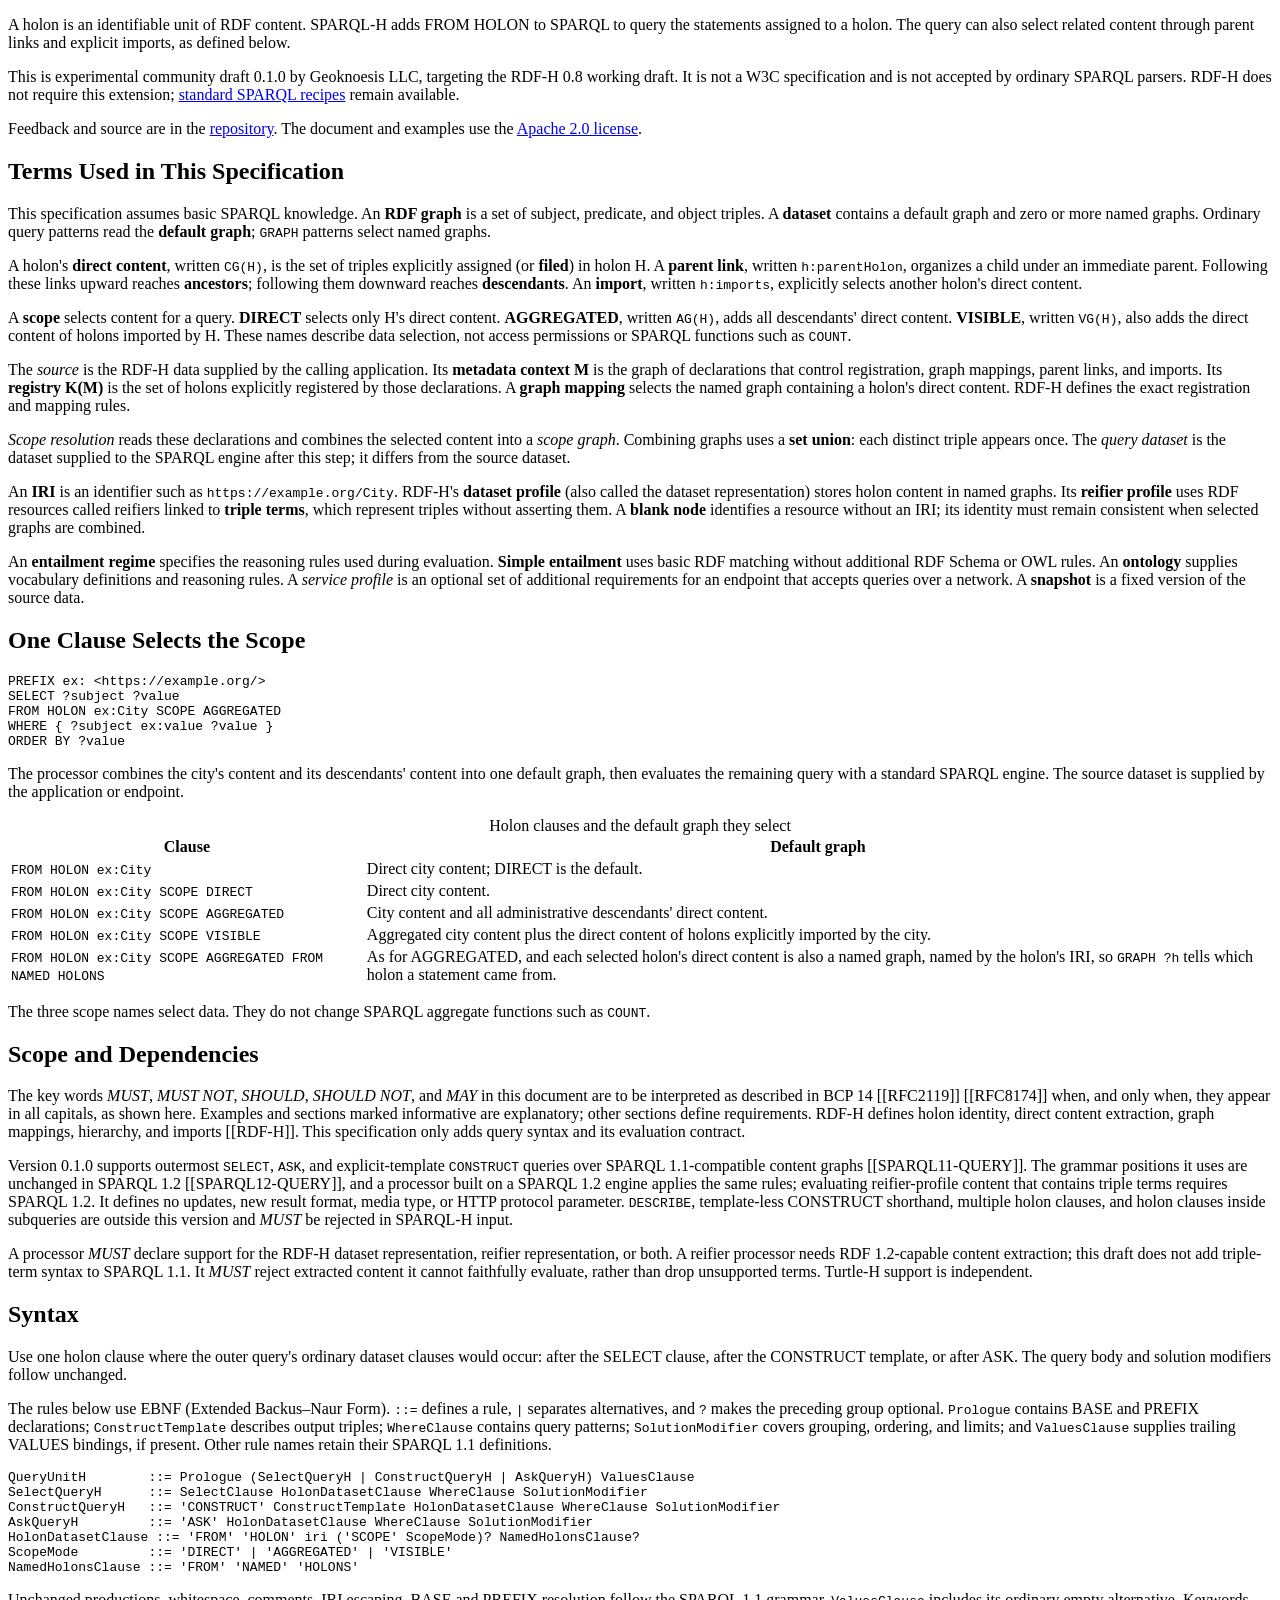
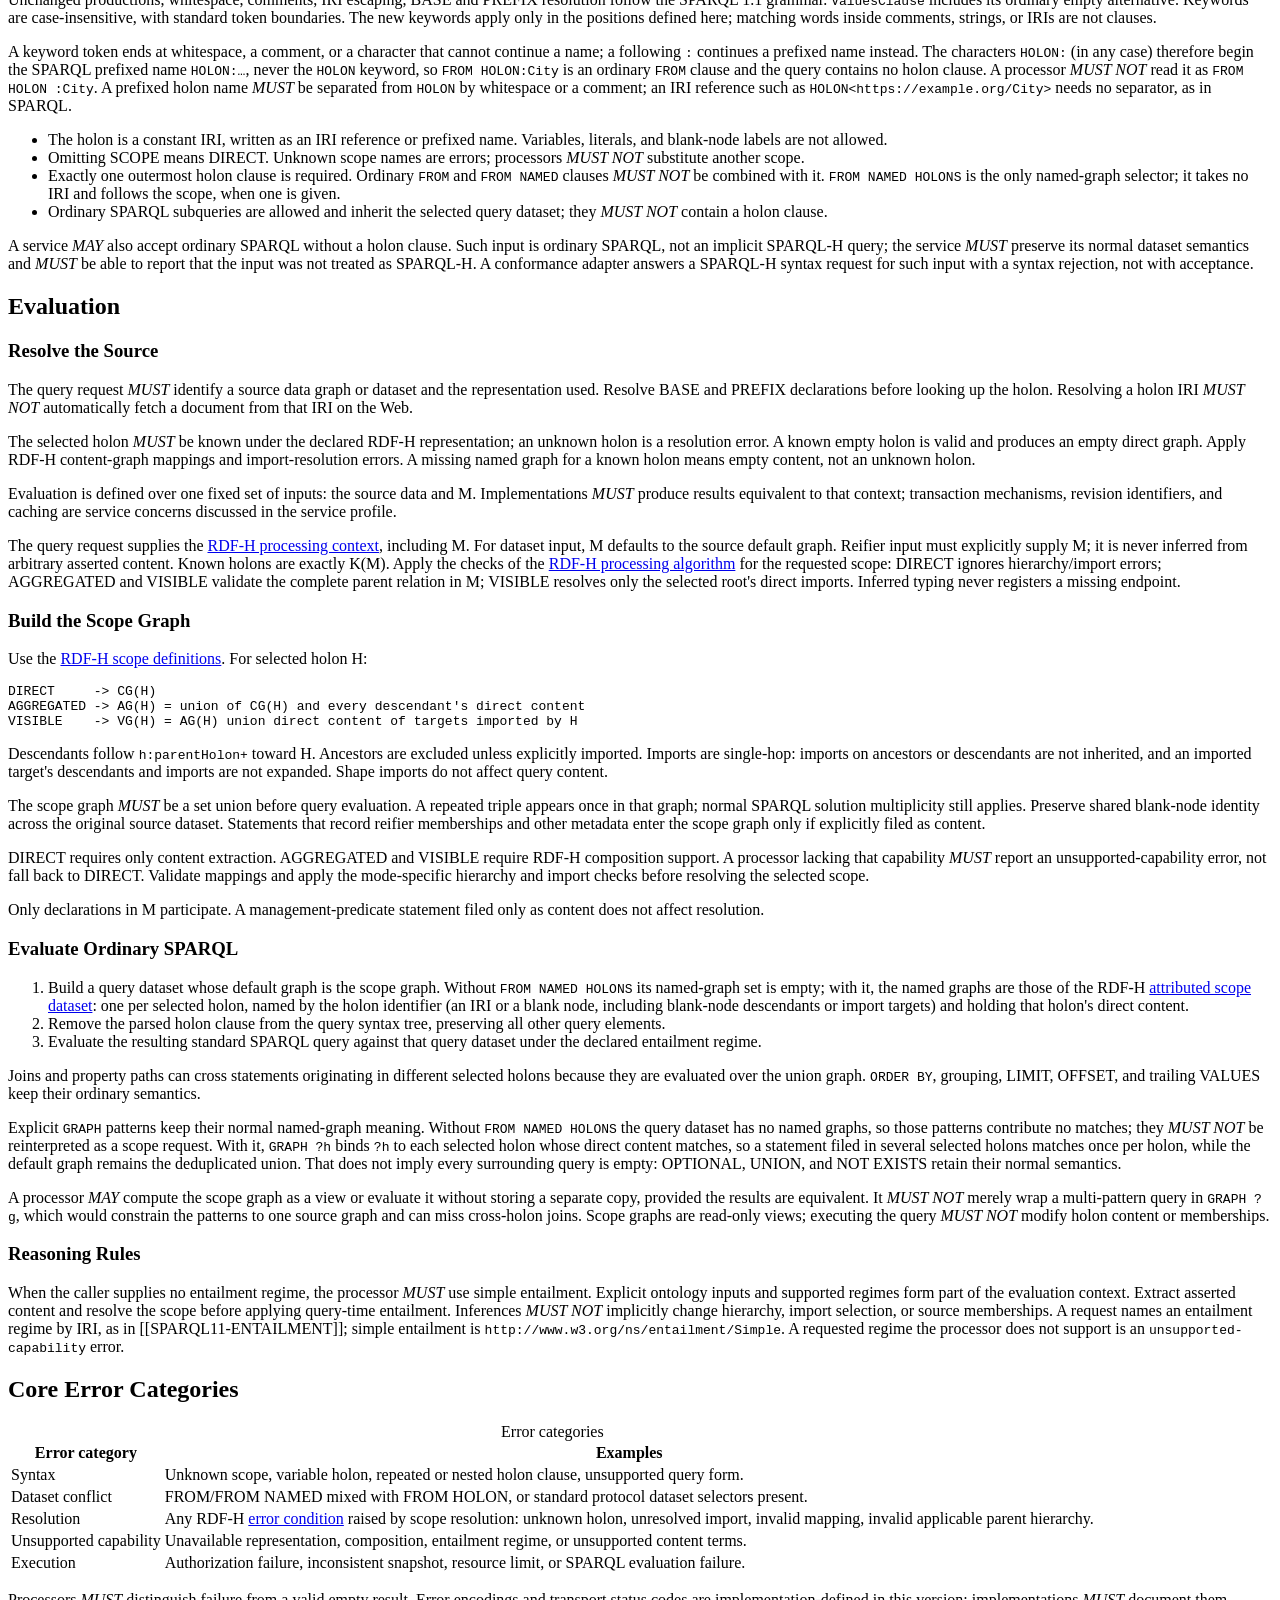
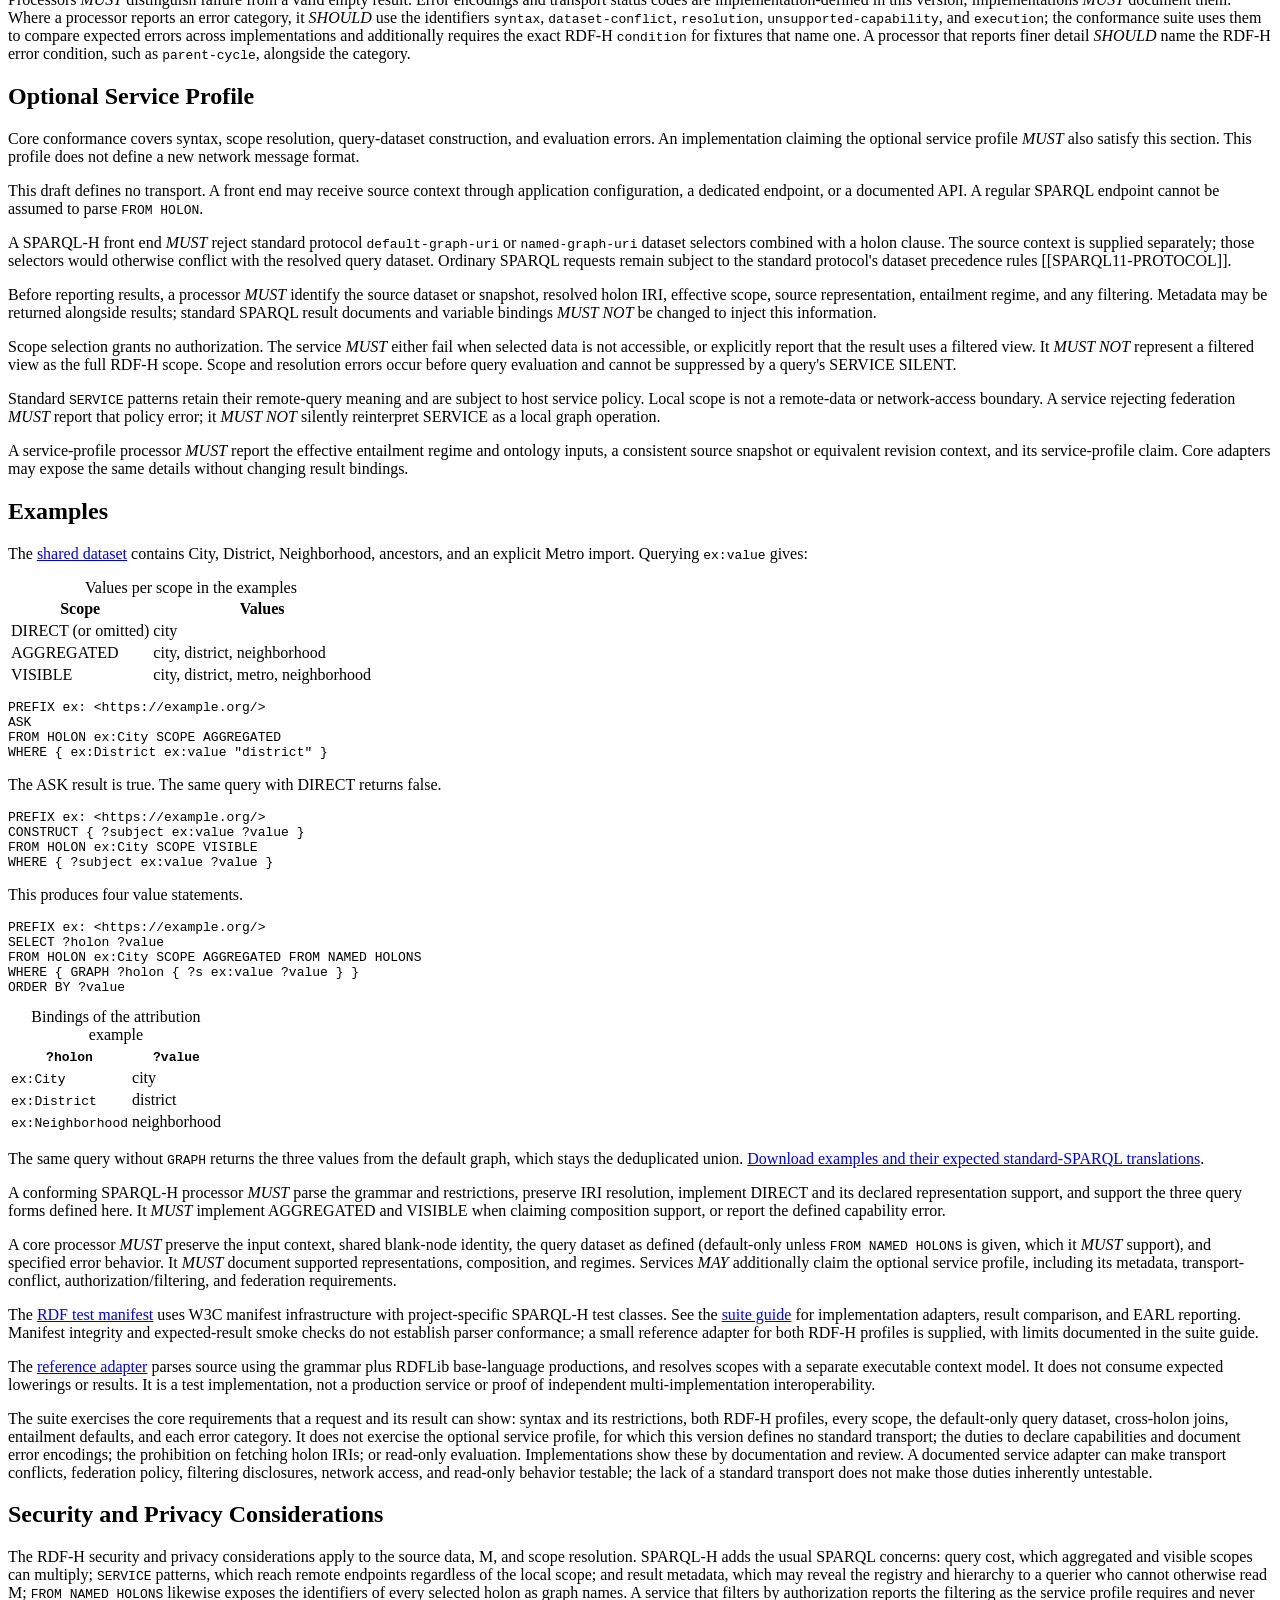
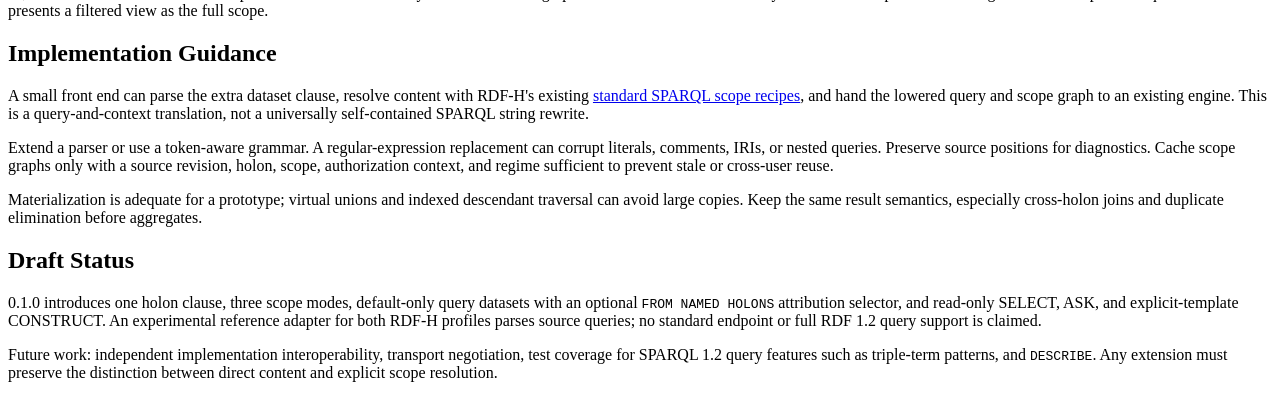
==== sparql-h/index.html @ 0ec51125 "Define RDF-H 0.8 processing and companion language drafts Specify explicit metadata contexts, regist" ====
<!DOCTYPE html>

<html lang="en">
<head>
<meta charset="utf-8"/>
<title>SPARQL-H: Holon-Scoped Queries for RDF-H</title>
<script class="remove" src="https://www.w3.org/Tools/respec/respec-w3c"></script>
<script class="remove">
        var respecConfig = {
            testSuiteURI: "https://geoknoesis.github.io/rdf-holon/tests/sparql-h/manifest.ttl",
    "useW3CStyle": true,
    "specStatus": "unofficial",
    "shortName": "sparql-h",
    "version": "0.1.0",
    "editors": [
        {
            "name": "Stephane Fellah",
            "url": "https://geoknoesis.com",
            "company": "Geoknoesis LLC",
            "companyURL": "https://geoknoesis.com"
        }
    ],
    "github": {
        "repoURL": "https://github.com/geoknoesis/rdf-holon",
        "branch": "main",
        "commitHistoryURL": "https://github.com/geoknoesis/rdf-holon/commits/main/sparql-h/index.html"
    },
    "edDraftURI": "https://geoknoesis.github.io/rdf-holon/sparql-h/",
    "copyrightStart": "2026",
    "localBiblio": {
        "RDF-H": {
            "title": "RDF-H 0.8: Organizing RDF Content into Holons",
            "href": "https://geoknoesis.github.io/rdf-holon/",
            "publisher": "Geoknoesis LLC"
        },
        "SPARQL11-QUERY": {
            "title": "SPARQL 1.1 Query Language",
            "href": "https://www.w3.org/TR/sparql11-query/",
            "publisher": "W3C"
        },
        "SPARQL11-PROTOCOL": {
            "title": "SPARQL 1.1 Protocol",
            "href": "https://www.w3.org/TR/sparql11-protocol/",
            "publisher": "W3C"
        },
        "SPARQL11-ENTAILMENT": {
            "title": "SPARQL 1.1 Entailment Regimes",
            "href": "https://www.w3.org/TR/sparql11-entailment/",
            "publisher": "W3C"
        },
        "RFC8174": {
            "title": "Ambiguity of Uppercase vs Lowercase in RFC 2119 Key Words",
            "href": "https://www.rfc-editor.org/info/rfc8174",
            "publisher": "IETF"
        },
        "SPARQL12-QUERY": {
            "title": "SPARQL 1.2 Query Language",
            "href": "https://www.w3.org/TR/2026/WD-sparql12-query-20261011/",
            "publisher": "W3C",
            "status": "Working Draft",
            "date": "11 October 2026"
        },
        "RFC2119": {
            "title": "Key words for use in RFCs to Indicate Requirement Levels",
            "href": "https://www.rfc-editor.org/rfc/rfc2119",
            "publisher": "IETF"
        }
    },
    "otherLinks": [
        {
            "key": "Source",
            "data": [
                {
                    "value": "Specification source",
                    "href": "https://github.com/geoknoesis/rdf-holon/blob/main/sparql-h/index.html"
                }
            ]
        }
    ]
};
    </script>
</head>
<body>
<section id="abstract">
<p>A holon is an identifiable unit of RDF content. SPARQL-H adds FROM HOLON to SPARQL to query the statements assigned to a holon. The query can also select related content through parent links and explicit imports, as defined below.</p>
</section>
<section id="sotd">
<p>This is experimental community draft 0.1.0 by Geoknoesis LLC, targeting the RDF-H 0.8 working draft.
            It is not a W3C specification and is not accepted by ordinary SPARQL parsers.
            RDF-H does not require this extension; <a href="../#querying">standard SPARQL recipes</a> remain available.</p>
<p>Feedback and source are in the <a href="https://github.com/geoknoesis/rdf-holon">repository</a>.
            The document and examples use the <a href="../LICENSE">Apache 2.0 license</a>.</p>
</section>
<section id="terms"><h2>Terms Used in This Specification</h2>
<p>This specification assumes basic SPARQL knowledge. An <strong>RDF graph</strong> is a set of subject, predicate, and object triples. A <strong>dataset</strong> contains a default graph and zero or more named graphs. Ordinary query patterns read the <strong>default graph</strong>; <code>GRAPH</code> patterns select named graphs.</p>
<p>A holon's <strong>direct content</strong>, written <code>CG(H)</code>, is the set of triples explicitly assigned (or <strong>filed</strong>) in holon H. A <strong>parent link</strong>, written <code>h:parentHolon</code>, organizes a child under an immediate parent. Following these links upward reaches <strong>ancestors</strong>; following them downward reaches <strong>descendants</strong>. An <strong>import</strong>, written <code>h:imports</code>, explicitly selects another holon's direct content.</p>
<p>A <strong>scope</strong> selects content for a query. <strong>DIRECT</strong> selects only H's direct content. <strong>AGGREGATED</strong>, written <code>AG(H)</code>, adds all descendants' direct content. <strong>VISIBLE</strong>, written <code>VG(H)</code>, also adds the direct content of holons imported by H. These names describe data selection, not access permissions or SPARQL functions such as <code>COUNT</code>.</p>
<p>The <dfn data-lt="source dataset">source</dfn> is the RDF-H data supplied by the calling application. Its <strong>metadata context M</strong> is the graph of declarations that control registration, graph mappings, parent links, and imports. Its <strong>registry K(M)</strong> is the set of holons explicitly registered by those declarations. A <strong>graph mapping</strong> selects the named graph containing a holon's direct content. RDF-H defines the exact registration and mapping rules.</p>
<p><dfn data-lt="scope resolution">Scope resolution</dfn> reads these declarations and combines the selected content into a <dfn>scope graph</dfn>. Combining graphs uses a <strong>set union</strong>: each distinct triple appears once. The <dfn>query dataset</dfn> is the dataset supplied to the SPARQL engine after this step; it differs from the <a>source dataset</a>.</p>
<p>An <strong>IRI</strong> is an identifier such as <code>https://example.org/City</code>. RDF-H's <strong>dataset profile</strong> (also called the dataset representation) stores holon content in named graphs. Its <strong>reifier profile</strong> uses RDF resources called reifiers linked to <strong>triple terms</strong>, which represent triples without asserting them. A <strong>blank node</strong> identifies a resource without an IRI; its identity must remain consistent when selected graphs are combined.</p>
<p>An <strong>entailment regime</strong> specifies the reasoning rules used during evaluation. <strong>Simple entailment</strong> uses basic RDF matching without additional RDF Schema or OWL rules. An <strong>ontology</strong> supplies vocabulary definitions and reasoning rules. A <dfn>service profile</dfn> is an optional set of additional requirements for an endpoint that accepts queries over a network. A <strong>snapshot</strong> is a fixed version of the source data.</p></section><section class="informative" id="introduction">
<h2>One Clause Selects the Scope</h2>
<pre class="example nohighlight sparql-h" title="One clause selects the scope">PREFIX ex: &lt;https://example.org/&gt;
SELECT ?subject ?value
FROM HOLON ex:City SCOPE AGGREGATED
WHERE { ?subject ex:value ?value }
ORDER BY ?value</pre>
<p>The processor combines the city's content and its descendants' content into one default graph, then evaluates
            the remaining query with a standard SPARQL engine. The <a>source dataset</a> is supplied by the application or endpoint.</p>
<table><caption>Holon clauses and the default graph they select</caption><thead><tr><th>Clause</th><th>Default graph</th></tr></thead><tbody>
<tr><td><code>FROM HOLON ex:City</code></td><td>Direct city content; DIRECT is the default.</td></tr>
<tr><td><code>FROM HOLON ex:City SCOPE DIRECT</code></td><td>Direct city content.</td></tr>
<tr><td><code>FROM HOLON ex:City SCOPE AGGREGATED</code></td><td>City content and all administrative descendants' direct content.</td></tr>
<tr><td><code>FROM HOLON ex:City SCOPE VISIBLE</code></td><td>Aggregated city content plus the direct content of holons explicitly imported by the city.</td></tr>
<tr><td><code>FROM HOLON ex:City SCOPE AGGREGATED FROM NAMED HOLONS</code></td><td>As for AGGREGATED, and each selected holon's direct content is also a named graph, named by the holon's IRI, so <code>GRAPH ?h</code> tells which holon a statement came from.</td></tr>
</tbody></table>
<p>The three scope names select data. They do not change SPARQL aggregate functions such as <code>COUNT</code>.</p>
</section>
<section id="scope">
<h2>Scope and Dependencies</h2>
<p>The key words <em class="rfc2119" title="MUST">MUST</em>, <em class="rfc2119" title="MUST NOT">MUST NOT</em>, <em class="rfc2119" title="SHOULD">SHOULD</em>, <em class="rfc2119" title="SHOULD NOT">SHOULD NOT</em>, and <em class="rfc2119" title="MAY">MAY</em> in this document are to be interpreted as described in BCP 14 [[RFC2119]] [[RFC8174]] when, and only when, they appear in all capitals, as shown here. Examples and sections marked informative
            are explanatory; other sections define requirements. RDF-H defines holon identity, direct content extraction,
            graph mappings, hierarchy, and imports [[RDF-H]]. This specification only adds query syntax and its evaluation contract.</p>
<p>Version 0.1.0 supports outermost <code>SELECT</code>, <code>ASK</code>, and explicit-template <code>CONSTRUCT</code> queries
            over SPARQL 1.1-compatible content graphs [[SPARQL11-QUERY]]. The grammar positions it uses are unchanged in SPARQL 1.2
            [[SPARQL12-QUERY]], and a processor built on a SPARQL 1.2 engine applies the same rules; evaluating reifier-profile content
            that contains triple terms requires SPARQL 1.2. It defines no updates, new result format, media type,
            or HTTP protocol parameter. <code>DESCRIBE</code>, template-less CONSTRUCT shorthand, multiple holon clauses,
            and holon clauses inside subqueries are outside this version and <em class="rfc2119" title="MUST">MUST</em> be rejected in SPARQL-H input.</p>
<p>A processor <em class="rfc2119" title="MUST">MUST</em> declare support for the RDF-H dataset representation, reifier representation, or both.
            A reifier processor needs RDF 1.2-capable content extraction; this draft does not add triple-term syntax to SPARQL 1.1.
            It <em class="rfc2119" title="MUST">MUST</em> reject extracted content it cannot faithfully evaluate, rather than drop unsupported terms.
            Turtle-H support is independent.</p>
</section>
<section id="syntax">
<h2>Syntax</h2>
<p>Use one holon clause where the outer query's ordinary dataset clauses would occur: after the SELECT clause,
            after the CONSTRUCT template, or after ASK. The query body and solution modifiers follow unchanged.</p>
<p>The rules below use EBNF (Extended Backus–Naur Form). <code>::=</code> defines a rule, <code>|</code> separates alternatives, and <code>?</code> makes the preceding group optional. <code>Prologue</code> contains BASE and PREFIX declarations; <code>ConstructTemplate</code> describes output triples; <code>WhereClause</code> contains query patterns; <code>SolutionModifier</code> covers grouping, ordering, and limits; and <code>ValuesClause</code> supplies trailing VALUES bindings, if present. Other rule names retain their SPARQL 1.1 definitions.</p><pre class="nohighlight">QueryUnitH        ::= Prologue (SelectQueryH | ConstructQueryH | AskQueryH) ValuesClause
SelectQueryH      ::= SelectClause HolonDatasetClause WhereClause SolutionModifier
ConstructQueryH   ::= 'CONSTRUCT' ConstructTemplate HolonDatasetClause WhereClause SolutionModifier
AskQueryH         ::= 'ASK' HolonDatasetClause WhereClause SolutionModifier
HolonDatasetClause ::= 'FROM' 'HOLON' iri ('SCOPE' ScopeMode)? NamedHolonsClause?
ScopeMode         ::= 'DIRECT' | 'AGGREGATED' | 'VISIBLE'
NamedHolonsClause ::= 'FROM' 'NAMED' 'HOLONS'</pre>
<p>Unchanged productions, whitespace, comments, IRI escaping, BASE and PREFIX resolution follow the SPARQL 1.1 grammar.
            <code>ValuesClause</code> includes its ordinary empty alternative. Keywords are case-insensitive, with standard token boundaries.
            The new keywords apply only in the positions defined here; matching words inside comments, strings, or IRIs are not clauses.</p>
<p>A keyword token ends at whitespace, a comment, or a character that cannot continue a name; a following <code>:</code>
            continues a prefixed name instead. The characters <code>HOLON:</code> (in any case) therefore begin the SPARQL prefixed name
            <code>HOLON:…</code>, never the <code>HOLON</code> keyword, so <code>FROM HOLON:City</code> is an ordinary <code>FROM</code>
            clause and the query contains no holon clause. A processor <em class="rfc2119" title="MUST NOT">MUST NOT</em> read it as
            <code>FROM HOLON :City</code>. A prefixed holon name <em class="rfc2119" title="MUST">MUST</em> be separated from <code>HOLON</code>
            by whitespace or a comment; an IRI reference such as <code>HOLON&lt;https://example.org/City&gt;</code> needs no separator, as in SPARQL.</p>
<ul>
<li>The holon is a constant IRI, written as an IRI reference or prefixed name. Variables, literals, and blank-node labels are not allowed.</li>
<li>Omitting SCOPE means DIRECT. Unknown scope names are errors; processors <em class="rfc2119" title="MUST NOT">MUST NOT</em> substitute another scope.</li>
<li>Exactly one outermost holon clause is required. Ordinary <code>FROM</code> and <code>FROM NAMED</code> clauses <em class="rfc2119" title="MUST NOT">MUST NOT</em> be combined with it. <code>FROM NAMED HOLONS</code> is the only named-graph selector; it takes no IRI and follows the scope, when one is given.</li>
<li>Ordinary SPARQL subqueries are allowed and inherit the selected <a>query dataset</a>; they <em class="rfc2119" title="MUST NOT">MUST NOT</em> contain a holon clause.</li>
</ul>
<p>A service <em class="rfc2119" title="MAY">MAY</em> also accept ordinary SPARQL without a holon clause. Such input is ordinary SPARQL, not an implicit
            SPARQL-H query; the service <em class="rfc2119" title="MUST">MUST</em> preserve its normal dataset semantics and <em class="rfc2119" title="MUST">MUST</em> be able to report that the input was not treated as SPARQL-H. A conformance adapter answers a SPARQL-H syntax request for such input with a syntax rejection, not with acceptance.</p>
</section>
<section id="evaluation">
<h2>Evaluation</h2>
<section id="source-dataset">
<h3>Resolve the Source</h3>
<p>The query request <em class="rfc2119" title="MUST">MUST</em> identify a source data graph or dataset and the representation used. Resolve BASE and PREFIX declarations
                before looking up the holon. Resolving a holon IRI <em class="rfc2119" title="MUST NOT">MUST NOT</em> automatically fetch a document from that IRI on the Web.</p>
<p>The selected holon <em class="rfc2119" title="MUST">MUST</em> be known under the declared RDF-H representation; an unknown holon is a resolution error.
                A known empty holon is valid and produces an empty direct graph. Apply RDF-H content-graph mappings and import-resolution errors.
                A missing named graph for a known holon means empty content, not an unknown holon.</p>
<p>Evaluation is defined over one fixed set of inputs: the source data and M. Implementations <em class="rfc2119" title="MUST">MUST</em> produce results equivalent to that context; transaction mechanisms, revision identifiers, and caching are service concerns discussed in the <a>service profile</a>.</p>
<p>The query request supplies the <a href="../#dataset-resolution">RDF-H processing context</a>, including M.
For dataset input, M defaults to the source default graph. Reifier input must explicitly supply M; it is never inferred from arbitrary asserted content.
Known holons are exactly K(M). Apply the checks of the <a href="../#processing-model">RDF-H processing algorithm</a> for the requested scope: DIRECT ignores hierarchy/import errors; AGGREGATED and VISIBLE validate the complete parent relation in M;
VISIBLE resolves only the selected root's direct imports. Inferred typing never registers a missing endpoint.</p></section>
<section id="scope-resolution">
<h3>Build the Scope Graph</h3>
<p>Use the <a href="../#step-scope">RDF-H scope definitions</a>. For selected holon H:</p>
<pre class="nohighlight">DIRECT     -&gt; CG(H)
AGGREGATED -&gt; AG(H) = union of CG(H) and every descendant's direct content
VISIBLE    -&gt; VG(H) = AG(H) union direct content of targets imported by H</pre>
<p>Descendants follow <code>h:parentHolon+</code> toward H. Ancestors are excluded unless explicitly imported.
                Imports are single-hop: imports on ancestors or descendants are not inherited, and an imported target's descendants
                and imports are not expanded. Shape imports do not affect query content.</p>
<p>The <a>scope graph</a> <em class="rfc2119" title="MUST">MUST</em> be a set union before query evaluation. A repeated triple appears once in that graph;
                normal SPARQL solution multiplicity still applies. Preserve shared blank-node identity across the original <a>source dataset</a>.
                Statements that record reifier memberships and other metadata enter the scope graph only if explicitly filed as content.</p>
<p>DIRECT requires only content extraction. AGGREGATED and VISIBLE require RDF-H composition support.
                A processor lacking that capability <em class="rfc2119" title="MUST">MUST</em> report an unsupported-capability error, not fall back to DIRECT.
                Validate mappings and apply the mode-specific hierarchy and import checks before resolving the selected scope.</p>
<p>Only declarations in M participate. A management-predicate statement filed only as content does not affect resolution.</p></section>
<section id="query-dataset">
<h3>Evaluate Ordinary SPARQL</h3>
<ol>
<li>Build a <a>query dataset</a> whose default graph is the <a>scope graph</a>. Without <code>FROM NAMED HOLONS</code> its named-graph set is empty; with it, the named graphs are those of the RDF-H <a href="../#dfn-attributed-scope-dataset">attributed scope dataset</a>: one per selected holon, named by the holon identifier (an IRI or a blank node, including blank-node descendants or import targets) and holding that holon's direct content.</li>
<li>Remove the parsed holon clause from the query syntax tree, preserving all other query elements.</li>
<li>Evaluate the resulting standard SPARQL query against that query dataset under the declared entailment regime.</li>
</ol>
<p>Joins and property paths can cross statements originating in different selected holons because they are evaluated
                over the union graph. <code>ORDER BY</code>, grouping, LIMIT, OFFSET, and trailing VALUES keep their ordinary semantics.</p>
<p>Explicit <code>GRAPH</code> patterns keep their normal named-graph meaning. Without <code>FROM NAMED HOLONS</code> the
                query dataset has no named graphs, so those patterns contribute no matches; they <em class="rfc2119" title="MUST NOT">MUST NOT</em> be reinterpreted as a scope request.
                With it, <code>GRAPH ?h</code> binds <code>?h</code> to each selected holon whose direct content matches, so a statement filed in several selected holons matches once per holon, while the default graph remains the deduplicated union.
                That does not imply every surrounding query is empty: OPTIONAL, UNION, and NOT EXISTS retain their normal semantics.</p>
<p>A processor <em class="rfc2119" title="MAY">MAY</em> compute the scope graph as a view or evaluate it without storing a separate copy, provided the results are equivalent.
                It <em class="rfc2119" title="MUST NOT">MUST NOT</em> merely wrap a multi-pattern query in <code>GRAPH ?g</code>, which would constrain the patterns to one source graph
                and can miss cross-holon joins. Scope graphs are read-only views; executing the query <em class="rfc2119" title="MUST NOT">MUST NOT</em> modify holon content or memberships.</p>
</section>
<section id="entailment">
<h3>Reasoning Rules</h3>
<p>When the caller supplies no entailment regime, the processor <em class="rfc2119" title="MUST">MUST</em> use simple entailment. Explicit ontology inputs and supported regimes form part of the evaluation context.
                Extract asserted content and resolve the scope before applying query-time entailment. Inferences <em class="rfc2119" title="MUST NOT">MUST NOT</em> implicitly change
                hierarchy, import selection, or source memberships. A request names an entailment regime by IRI, as in
                [[SPARQL11-ENTAILMENT]]; simple entailment is <code>http://www.w3.org/ns/entailment/Simple</code>.
                A requested regime the processor does not support is an <code>unsupported-capability</code> error.</p>
</section>
</section>
<section id="errors"><h2>Core Error Categories</h2><table><caption>Error categories</caption><thead><tr><th>Error category</th><th>Examples</th></tr></thead><tbody>
<tr><td>Syntax</td><td>Unknown scope, variable holon, repeated or nested holon clause, unsupported query form.</td></tr>
<tr><td>Dataset conflict</td><td>FROM/FROM NAMED mixed with FROM HOLON, or standard protocol dataset selectors present.</td></tr>
<tr><td>Resolution</td><td>Any RDF-H <a href="../#error-conditions">error condition</a> raised by <a>scope resolution</a>: unknown holon, unresolved import, invalid mapping, invalid applicable parent hierarchy.</td></tr>
<tr><td>Unsupported capability</td><td>Unavailable representation, composition, entailment regime, or unsupported content terms.</td></tr>
<tr><td>Execution</td><td>Authorization failure, inconsistent snapshot, resource limit, or SPARQL evaluation failure.</td></tr>
</tbody></table><p>Processors <em class="rfc2119" title="MUST">MUST</em> distinguish failure from a valid empty result. Error encodings and transport status codes are implementation-defined
            in this version; implementations <em class="rfc2119" title="MUST">MUST</em> document them. Where a processor reports
            an error category, it <em class="rfc2119" title="SHOULD">SHOULD</em> use the identifiers <code>syntax</code>,
            <code>dataset-conflict</code>, <code>resolution</code>, <code>unsupported-capability</code>, and <code>execution</code>;
            the conformance suite uses them to compare expected errors across implementations and additionally requires the exact RDF-H <code>condition</code> for fixtures that name one. A processor that reports finer detail
            <em class="rfc2119" title="SHOULD">SHOULD</em> name the RDF-H error condition, such as <code>parent-cycle</code>, alongside the category.</p></section><section id="protocol">
<h2>Optional Service Profile</h2>
<p>Core conformance covers syntax, <a>scope resolution</a>, query-dataset construction, and evaluation errors. An implementation claiming the optional <a>service profile</a> <em class="rfc2119" title="MUST">MUST</em> also satisfy this section. This profile does not define a new network message format.</p><p>This draft defines no transport. A front end may receive source context through application configuration, a dedicated endpoint,
            or a documented API. A regular SPARQL endpoint cannot be assumed to parse <code>FROM HOLON</code>.</p>
<p>A SPARQL-H front end <em class="rfc2119" title="MUST">MUST</em> reject standard protocol <code>default-graph-uri</code> or <code>named-graph-uri</code> dataset selectors
            combined with a holon clause. The source context is supplied separately; those selectors would otherwise conflict with the resolved <a>query dataset</a>.
            Ordinary SPARQL requests remain subject to the standard protocol's dataset precedence rules [[SPARQL11-PROTOCOL]].</p>
<p>Before reporting results, a processor <em class="rfc2119" title="MUST">MUST</em> identify the <a>source dataset</a> or snapshot, resolved holon IRI, effective scope,
            source representation, entailment regime, and any filtering. Metadata may be returned alongside results; standard SPARQL
            result documents and variable bindings <em class="rfc2119" title="MUST NOT">MUST NOT</em> be changed to inject this information.</p>
<p>Scope selection grants no authorization. The service <em class="rfc2119" title="MUST">MUST</em> either fail when selected data is not accessible, or explicitly
                report that the result uses a filtered view. It <em class="rfc2119" title="MUST NOT">MUST NOT</em> represent a filtered view as the full RDF-H scope.
                Scope and resolution errors occur before query evaluation and cannot be suppressed by a query's SERVICE SILENT.</p><p>Standard <code>SERVICE</code> patterns retain their remote-query meaning and are subject to host service policy.
                Local scope is not a remote-data or network-access boundary. A service rejecting federation <em class="rfc2119" title="MUST">MUST</em> report that policy error;
                it <em class="rfc2119" title="MUST NOT">MUST NOT</em> silently reinterpret SERVICE as a local graph operation.</p><p>A service-profile processor <em class="rfc2119" title="MUST">MUST</em> report the effective entailment regime and ontology inputs, a consistent source snapshot or equivalent revision context, and its service-profile claim. Core adapters may expose the same details without changing result bindings.</p></section>
<section class="informative" id="examples">
<h2>Examples</h2>
<p>The <a href="../examples/rdf-h/composition/scopes.trig">shared dataset</a> contains City, District, Neighborhood, ancestors,
            and an explicit Metro import. Querying <code>ex:value</code> gives:</p>
<table><caption>Values per scope in the examples</caption><thead><tr><th>Scope</th><th>Values</th></tr></thead><tbody>
<tr><td>DIRECT (or omitted)</td><td>city</td></tr>
<tr><td>AGGREGATED</td><td>city, district, neighborhood</td></tr>
<tr><td>VISIBLE</td><td>city, district, metro, neighborhood</td></tr>
</tbody></table>
<pre class="example nohighlight sparql-h" title="ASK over the aggregated scope">PREFIX ex: &lt;https://example.org/&gt;
ASK
FROM HOLON ex:City SCOPE AGGREGATED
WHERE { ex:District ex:value "district" }</pre>
<p>The ASK result is true. The same query with DIRECT returns false.</p>
<pre class="example nohighlight sparql-h" title="CONSTRUCT over the visible scope">PREFIX ex: &lt;https://example.org/&gt;
CONSTRUCT { ?subject ex:value ?value }
FROM HOLON ex:City SCOPE VISIBLE
WHERE { ?subject ex:value ?value }</pre>
<p>This produces four value statements.</p>
<pre class="example nohighlight sparql-h" title="Attributing statements to holons with FROM NAMED HOLONS">PREFIX ex: &lt;https://example.org/&gt;
SELECT ?holon ?value
FROM HOLON ex:City SCOPE AGGREGATED FROM NAMED HOLONS
WHERE { GRAPH ?holon { ?s ex:value ?value } }
ORDER BY ?value</pre>
<table><caption>Bindings of the attribution example</caption><thead><tr><th><code>?holon</code></th><th><code>?value</code></th></tr></thead><tbody>
<tr><td><code>ex:City</code></td><td>city</td></tr>
<tr><td><code>ex:District</code></td><td>district</td></tr>
<tr><td><code>ex:Neighborhood</code></td><td>neighborhood</td></tr>
</tbody></table>
<p>The same query without <code>GRAPH</code> returns the three values from the default graph, which stays the deduplicated union. <a href="../examples/sparql-h/">Download examples and their expected standard-SPARQL translations</a>.</p>
</section>
<section id="conformance">
<p>A conforming SPARQL-H processor <em class="rfc2119" title="MUST">MUST</em> parse the grammar and restrictions, preserve IRI resolution,
            implement DIRECT and its declared representation support, and support the three query forms defined here.
            It <em class="rfc2119" title="MUST">MUST</em> implement AGGREGATED and VISIBLE when claiming composition support, or report the defined capability error.</p>
<p>A core processor <em class="rfc2119" title="MUST">MUST</em> preserve the input context, shared blank-node identity, the <a>query dataset</a> as defined (default-only unless <code>FROM NAMED HOLONS</code> is given, which it <em class="rfc2119" title="MUST">MUST</em> support), and specified error behavior. It <em class="rfc2119" title="MUST">MUST</em> document supported representations, composition, and regimes. Services <em class="rfc2119" title="MAY">MAY</em> additionally claim the optional <a>service profile</a>, including its metadata, transport-conflict, authorization/filtering, and federation requirements.</p>
<p>The <a href="../tests/sparql-h/manifest.ttl">RDF test manifest</a> uses W3C manifest infrastructure with project-specific SPARQL-H test classes.
See the <a href="../tests/README.md">suite guide</a> for implementation adapters, result comparison, and EARL reporting.
Manifest integrity and expected-result smoke checks do not establish parser conformance; a small reference adapter for both RDF-H profiles is supplied, with limits documented in the suite guide.</p><p>The <a href="../tests/reference_sparql_h.py">reference adapter</a> parses source using the grammar plus RDFLib base-language productions, and resolves scopes with a separate executable context model. It does not consume expected lowerings or results. It is a test implementation, not a production service or proof of independent multi-implementation interoperability.</p>
<p>The suite exercises the core requirements that a request and its result can show: syntax and its restrictions, both RDF-H profiles, every scope, the default-only query dataset, cross-holon joins, entailment defaults, and each error category. It does not exercise the optional <a>service profile</a>, for which this version defines no standard transport; the duties to declare capabilities and document error encodings; the prohibition on fetching holon IRIs; or read-only evaluation. Implementations show these by documentation and review. A documented service adapter can make transport conflicts, federation policy, filtering disclosures, network access, and read-only behavior testable; the lack of a standard transport does not make those duties inherently untestable.</p></section>
<section class="informative" id="security">
<h2>Security and Privacy Considerations</h2>
<p>The RDF-H security and privacy considerations apply to the source data, M, and <a>scope resolution</a>. SPARQL-H adds the usual SPARQL concerns: query cost, which aggregated and visible scopes can multiply; <code>SERVICE</code> patterns, which reach remote endpoints regardless of the local scope; and result metadata, which may reveal the registry and hierarchy to a querier who cannot otherwise read M; <code>FROM NAMED HOLONS</code> likewise exposes the identifiers of every selected holon as graph names. A service that filters by authorization reports the filtering as the <a>service profile</a> requires and never presents a filtered view as the full scope.</p>
</section>
<section class="informative appendix" id="implementation">
<h2>Implementation Guidance</h2>
<p>A small front end can parse the extra dataset clause, resolve content with RDF-H's existing
            <a href="../examples/rdf-h/composition/queries/">standard SPARQL scope recipes</a>, and hand the lowered query and <a>scope graph</a> to an existing engine.
            This is a query-and-context translation, not a universally self-contained SPARQL string rewrite.</p>
<p>Extend a parser or use a token-aware grammar. A regular-expression replacement can corrupt literals, comments,
            IRIs, or nested queries. Preserve source positions for diagnostics. Cache scope graphs only with a source revision,
            holon, scope, authorization context, and regime sufficient to prevent stale or cross-user reuse.</p>
<p>Materialization is adequate for a prototype; virtual unions and indexed descendant traversal can avoid large copies.
            Keep the same result semantics, especially cross-holon joins and duplicate elimination before aggregates.</p>
</section>
<section class="informative appendix" id="changelog">
<h2>Draft Status</h2>
<p>0.1.0 introduces one holon clause, three scope modes, default-only query datasets with an optional <code>FROM NAMED HOLONS</code> attribution selector, and read-only SELECT, ASK,
            and explicit-template CONSTRUCT. An experimental reference adapter for both RDF-H profiles parses source queries; no standard endpoint or full RDF 1.2 query support is claimed.</p>
<p>Future work: independent implementation interoperability, transport negotiation, test coverage for SPARQL 1.2 query features such as triple-term patterns, and <code>DESCRIBE</code>.
            Any extension must preserve the distinction between direct content and explicit <a>scope resolution</a>.</p>
</section>
</body>
</html>
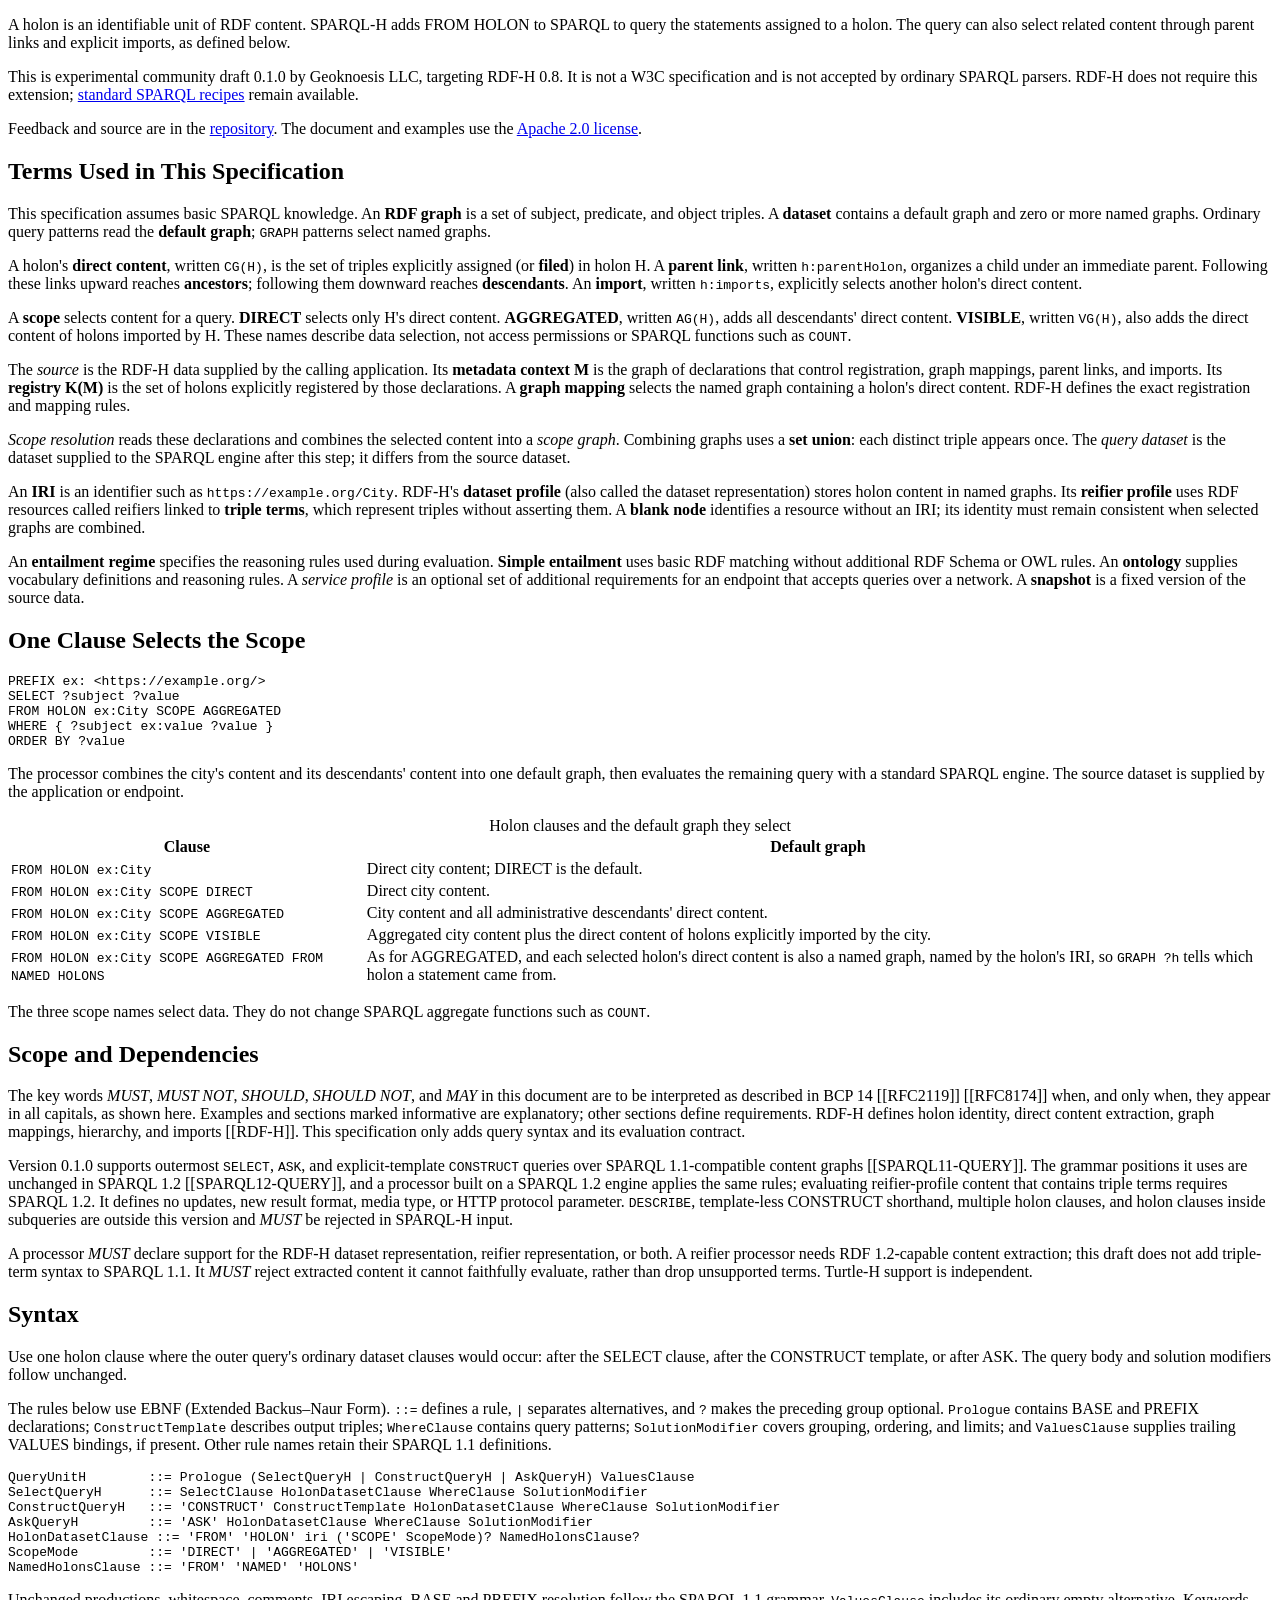
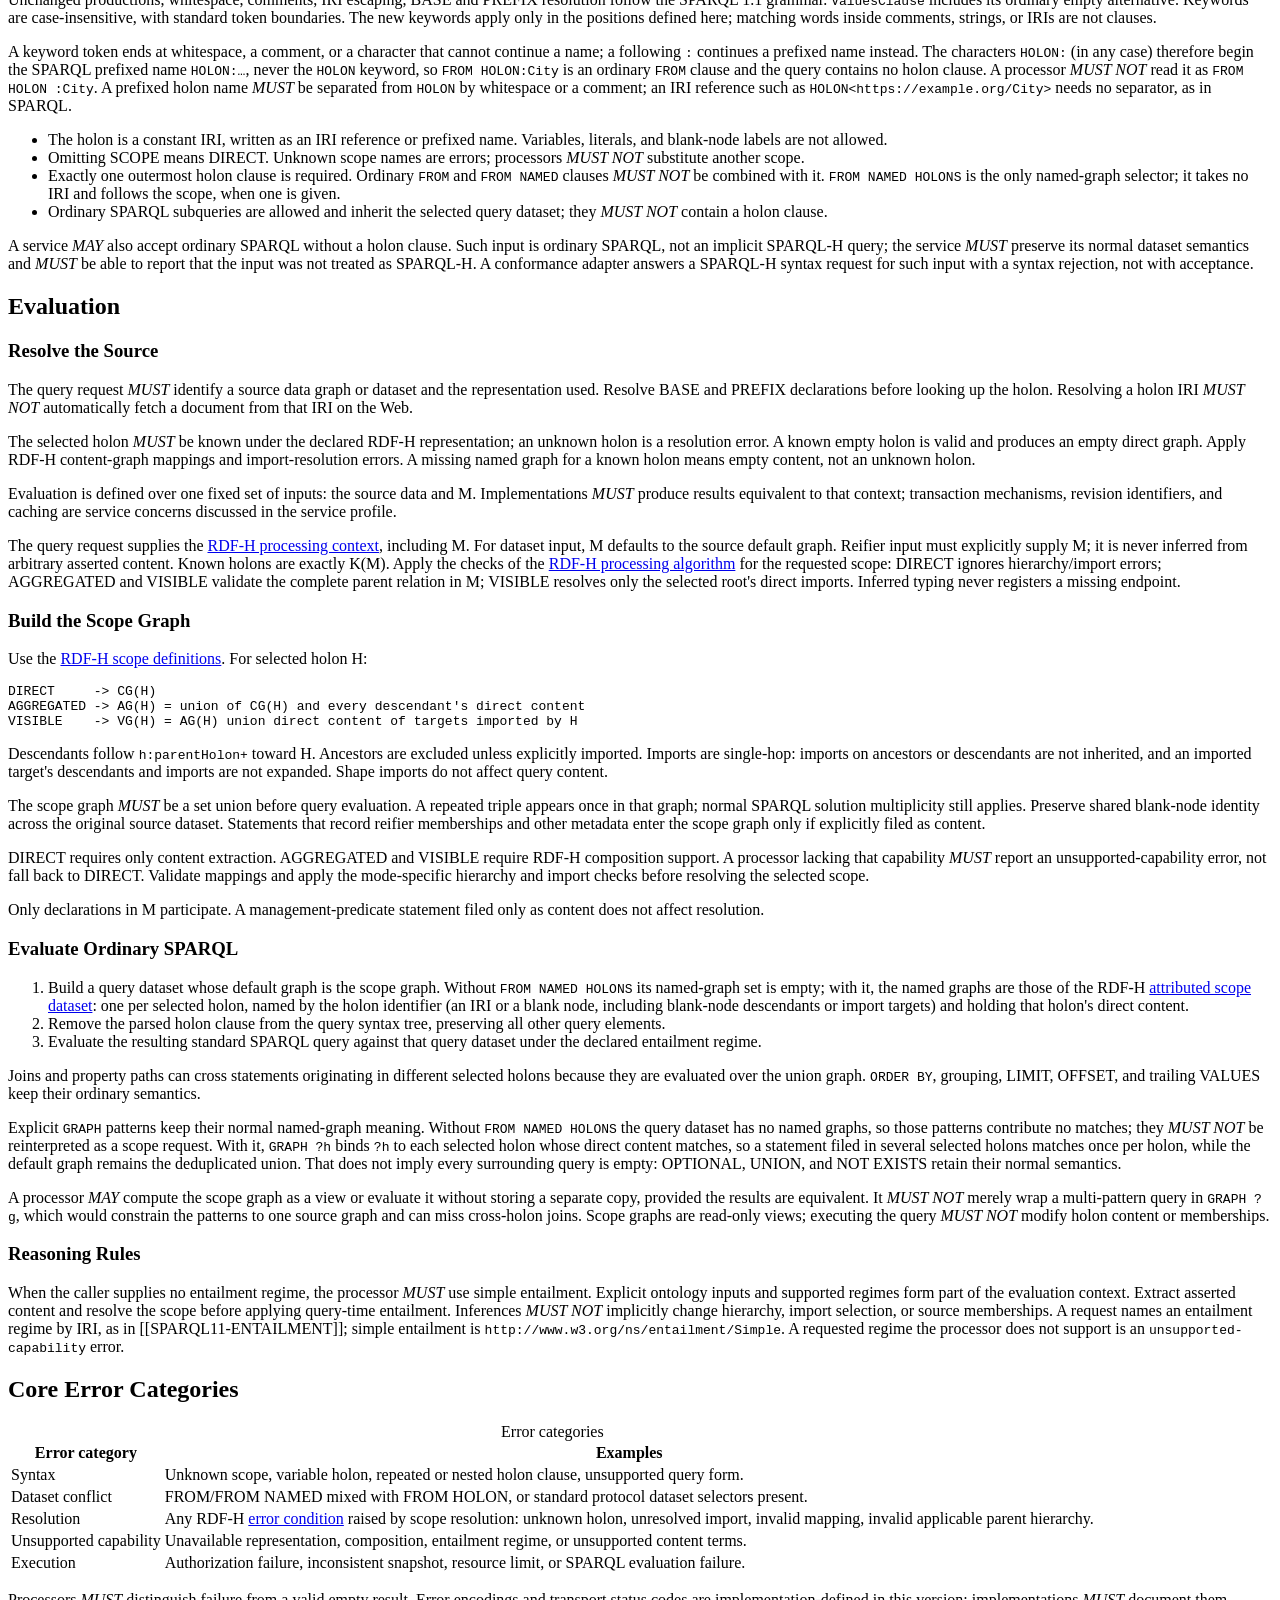
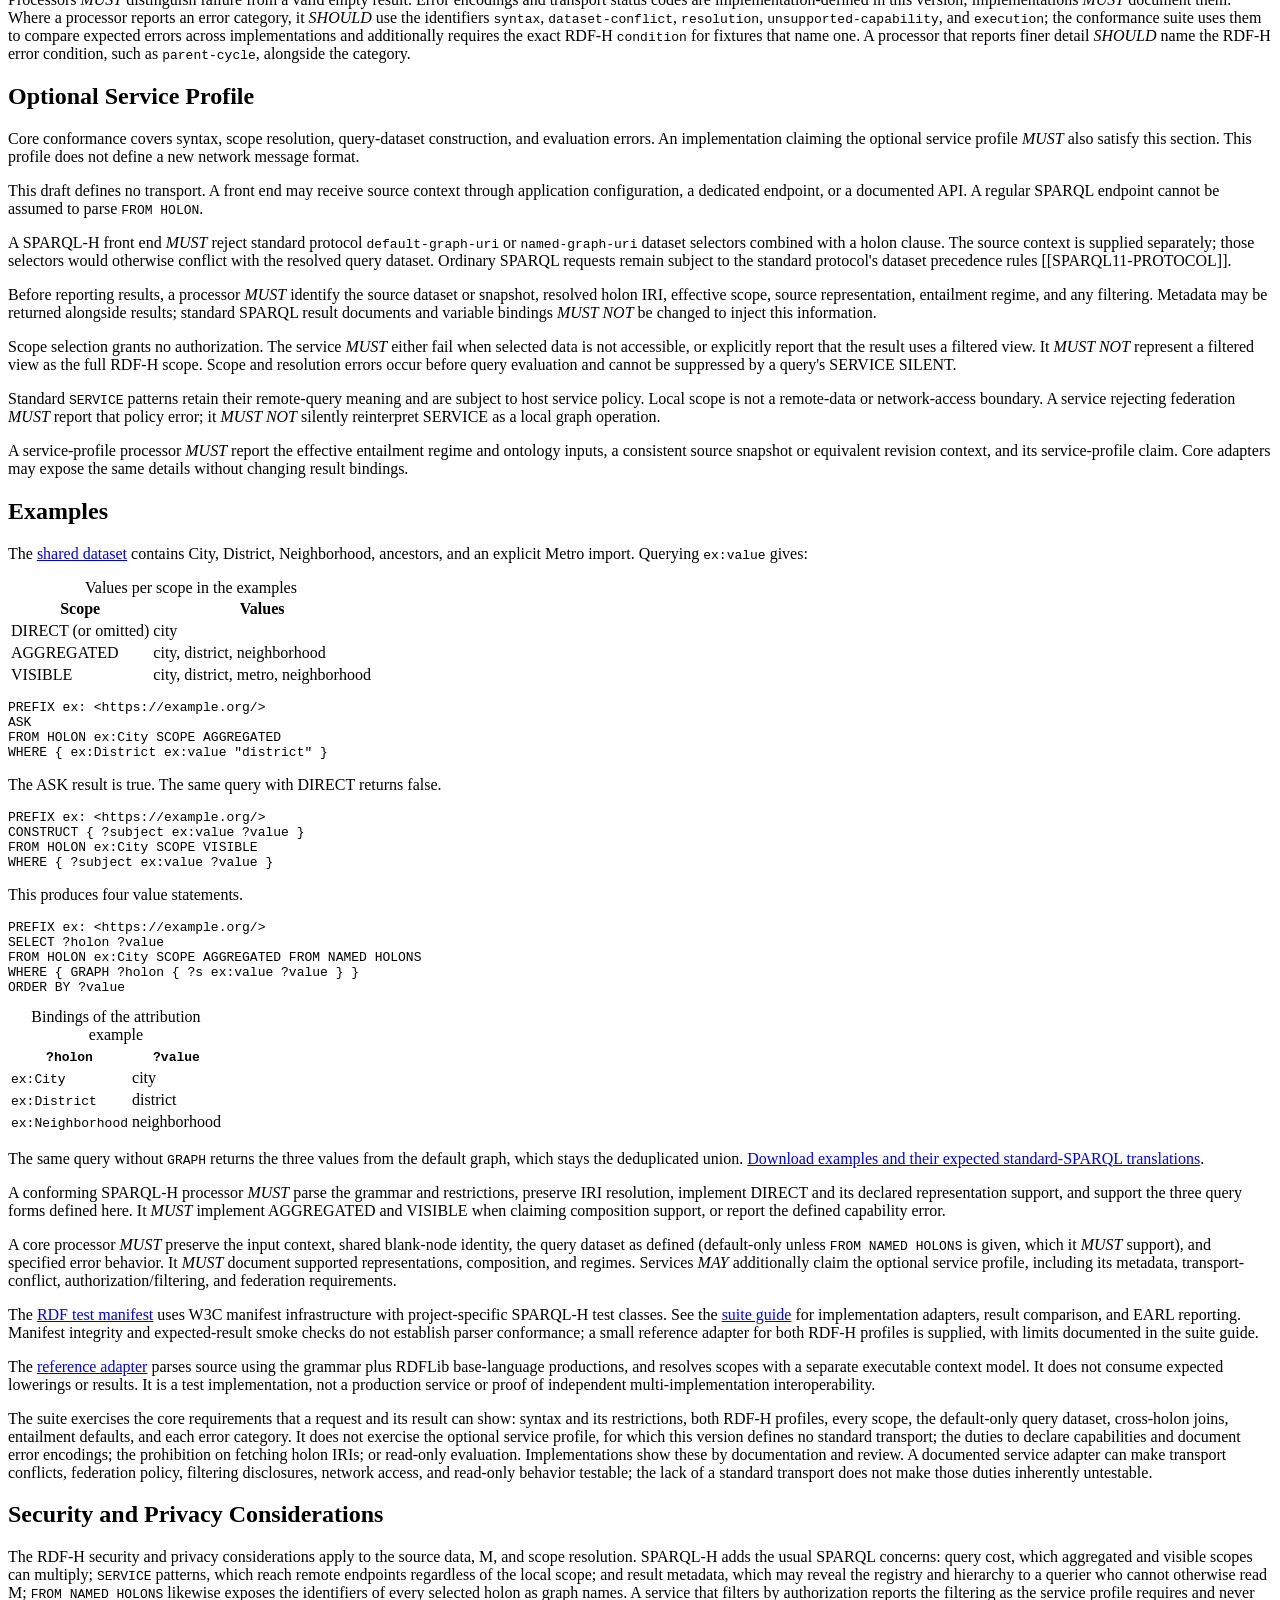
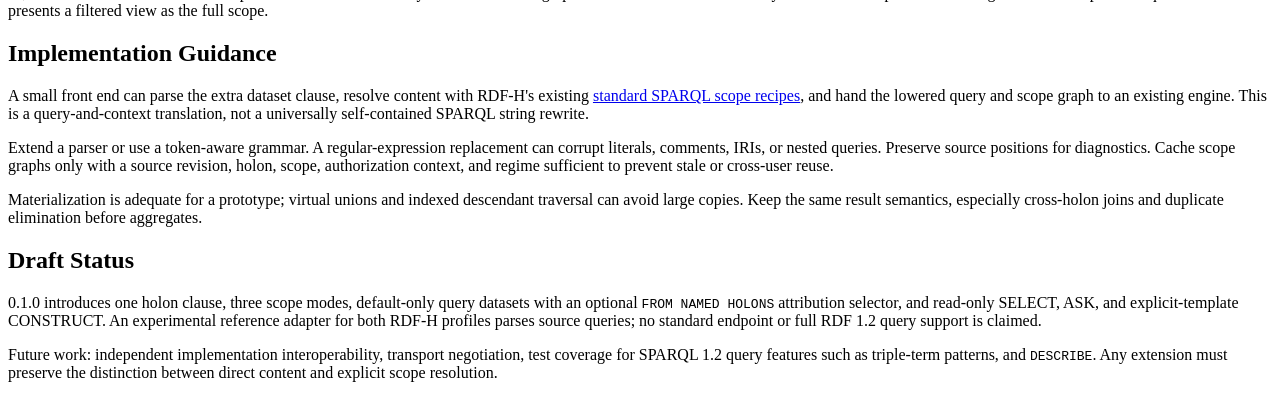
==== commit 9a5ba335: "Release RDF-H 0.8 Mark 0.8 as released on 2026-10-21: dated changelog, release status in the README " ====
--- a/sparql-h/index.html
+++ b/sparql-h/index.html
@@ -85,7 +85,7 @@
 <p>A holon is an identifiable unit of RDF content. SPARQL-H adds FROM HOLON to SPARQL to query the statements assigned to a holon. The query can also select related content through parent links and explicit imports, as defined below.</p>
 </section>
 <section id="sotd">
-<p>This is experimental community draft 0.1.0 by Geoknoesis LLC, targeting the RDF-H 0.8 working draft.
+<p>This is experimental community draft 0.1.0 by Geoknoesis LLC, targeting RDF-H 0.8.
             It is not a W3C specification and is not accepted by ordinary SPARQL parsers.
             RDF-H does not require this extension; <a href="../#querying">standard SPARQL recipes</a> remain available.</p>
 <p>Feedback and source are in the <a href="https://github.com/geoknoesis/rdf-holon">repository</a>.
